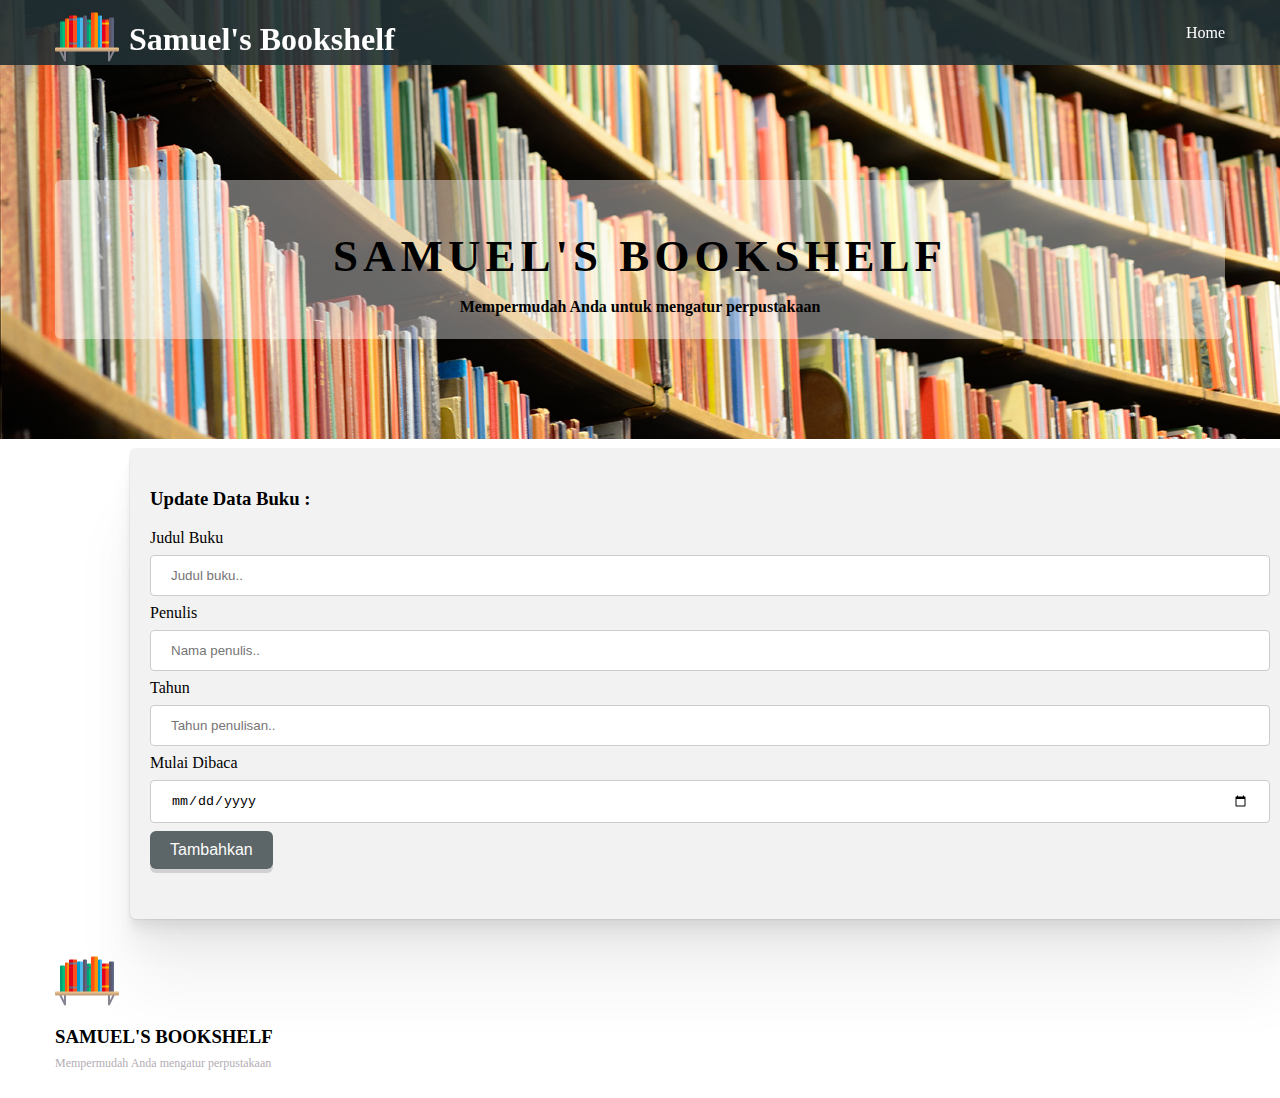
==== update.html @ e592c239 "first edition" ====
<!DOCTYPE html>
<html lang="en">
	<head>
		<meta charset="UTF-8" />
		<meta http-equiv="X-UA-Compatible" content="IE=edge" />
		<meta name="viewport" content="width=device-width, initial-scale=1.0" />
		<link rel="stylesheet" href="style.css" />
		<title>Samuel's Bookshelf</title>
	</head>
	<body>
		<header>
			<div class="container">
				<div class="header-logo">
					<img src="assets/icon/bookshelf.png" alt="" class="logo" />
				</div>
				<div class="header-title">
					<h1 class="title">
						<a href="/index.html">Samuel's Bookshelf</a>
					</h1>
				</div>
				<div class="header-right"><a href="/index.html">Home</a></div>
			</div>
		</header>
		<div class="top-wrapper">
			<div class="container top">
				<h1>SAMUEL'S BOOKSHELF</h1>
				<p>Mempermudah Anda untuk mengatur perpustakaan</p>
			</div>
		</div>
		<div class="add-wrapper">
			<div class="container">
				<div class="add-book updates">
					<h3>Update Data Buku :</h3>
					<form class="form" action="#" id="update-form">
						<label for="title">Judul Buku</label>
						<input
							type="text"
							id="title"
							name="title"
							placeholder="Judul buku.."
						/>

						<label for="author">Penulis</label>
						<input
							type="text"
							id="author"
							name="author"
							placeholder="Nama penulis.."
						/>

						<label for="year">Tahun</label>
						<input
							type="number"
							id="year"
							name="year"
							placeholder="Tahun penulisan.."
						/>

						<label for="sRead">Mulai Dibaca</label>
						<input type="date" id="sRead" name="sRead" />

						<button
							type="submit"
							value="Submit"
							name="Submit"
							class="btn add-btn"
						>
							Tambahkan
						</button>
					</form>
				</div>
			</div>
		</div>
		<footer>
			<div class="container">
				<a href="/index.html">
					<img src="assets/icon/bookshelf.png" />
					<h3>SAMUEL'S BOOKSHELF</h3></a
				>
				<p>Mempermudah Anda mengatur perpustakaan</p>
			</div>
		</footer>

		<script src="/js/update.js" type="text/javascript"></script>
	</body>
</html>
---- style.css ----
body {
    margin: 0;
    font-family: "Lucida Grande";
}
a {
    text-decoration: none;
    color: white;
}

.container {
    width: 1170px;
    padding: 0 15px;
    margin: 0 auto;
}

header {
    height: 65px;
    width: 100%;
    background-color: rgba(34, 49, 52, 0.9); 
    position: fixed;
    top: 0;
    z-index: 10;
}

.logo {
    width: 64px;
    margin-top: 5px;
}

.header-logo {
    float: left;
}
.header-title {
    float: left;
    margin-left: 10px;
    color: white;
}

.header-right {
    float: right;
    margin-right: -25px;
}

.header-right a {
    line-height: 65px;
    padding: 0 25px;
    color: white;
    display: block;
    float: left;
    transition: all 0.5s;
}

.header-right a:hover {
    background-color: rgba(255, 255, 255, 0.3);
}

.top-wrapper {
    padding: 180px 0 100px 0;
    background-image: url(assets/icon/bookShelf_pict.jpg);
    background-size: cover;
    color: black;
    text-align: center;
}
.top {
    background: rgb(255, 255, 255, 0.4);
    padding: 20px 0;
    border-radius: 6px;
}

.top-wrapper h1 {
    font-size: 45px;
    font-weight: bold;
    letter-spacing: 5px;
    margin-bottom: 10px;
}

.top-wrapper p {
    margin-bottom: 3px;
    font-size: 16px;
    font-weight: 700;
}
.search-wrapper {
    padding: 20px 0 5px 0;
    width: 80%;
    margin: auto;
}

.form-search {
    width: 80%;
    margin: auto auto;
}

#Ftitle {
    width: 100%;
    font-size: 16px;
    padding: 12px;
    border-radius: 6px;
    border: none;
}

.btn {
    padding: 12px 24px;
    color: black;
    display: inline-block;
    opacity: 0.8;
    border-radius: 30px;
}

.btn:hover {
    opacity: 1;
}

.submit-btn {
    margin-top: 10px;
}

.add-wrapper {
    margin-left: 115px;
    text-align: left;
}
.add-book {
    border-radius: 5px;
    background-color: #f2f2f2;
    padding: 20px;
    text-align: left;
}
.add-wrapper input[type=text],[type=date],[type=number],
select {
    width: 100%;
    padding: 12px 20px;
    margin: 8px 0;
    display: inline-block;
    border: 1px solid #ccc;
    border-radius: 4px;
    box-sizing: border-box;
}

.add-btn {
    /* width: 100%; */
    display: inline-block;
    padding: 10px 20px;
    font-size: 16px;
    cursor: pointer;
    text-align: center;
    text-decoration: none;
    outline: none;
    color: #fff;
    background-color: rgba(34, 49, 52, 0.9);
    border: none;
    border-radius: 6px;
    box-shadow: 0 4px rgb(201, 201, 201);
}
.add-btn:hover {
background-color: rgba(34, 49, 52);
}

.add-btn:active {
    background-color: rgba(34, 49, 52);
    box-shadow: 0 2px #666;
    transform: translateY(2px);
}

.check-button {
    background: url('assets/icon/check.png');
    background-size: contain;
    width: 40px;
    height: 40px;
    cursor: pointer;
    border: none;
    float: right;
}

.check-button:hover {
    background: url('assets/icon/checked.png');
    background-size: contain;
}

.check-button:focus,
.trash-button {
    outline: none;
}

.collapsible {
    text-align: left;
    outline: none;
    font-size: 15px;
}

.active,
.collapsible:hover {
    background-color: rgba(34, 49, 52);
}

.collapsible:after {
    content: '\002B';
    color: white;
    font-weight: bold;
    float: right;
    margin-left: 5px;
}

.active:after {
    content: "\2212";
}

.content {
    margin-top: 5px;
    padding: 0 18px;
    max-height: 0;
    max-width: 930px;
    overflow: hidden;
    transition: max-height 0.2s ease-out;
    background-color: #f1f1f1;
    border-radius: 6px;
}

.book-list-wrapper {
    background-color: #f8f8f8;
}
.book-list {
    display: flex;
    flex-direction: row;
    min-height: 400px;
    /* margin-bottom: 100px; */
    padding-bottom: 50px;
}

.list, .updates {
    flex: 1;
    box-shadow: 0 0 0 1px rgba(53, 72, 91, .07), 0 2px 2px rgba(0, 0, 0, .01), 0 4px 4px rgba(0, 0, 0, .02), 0 10px 8px rgba(0, 0, 0, .03), 0 15px 15px rgba(0, 0, 0, .03), 0 30px 30px rgba(0, 0, 0, .04), 0 70px 65px rgba(0, 0, 0, .05);
    margin: 10px 10px 0 0;
    padding: 20px;
    padding-bottom: 50px;
    border-radius: 6px;
}

.inner {
    padding: 20px;
    color: white;
    display: flex;
    flex-direction: row;
    background-color: rgba(34, 49, 52, 0.9);
    border-radius: 30px;
    box-shadow: rgba(0, 0, 0, 0.4) 0px 2px 4px, rgba(0, 0, 0, 0.3) 0px 7px 13px -3px, rgba(0, 0, 0, 0.2) 0px -3px 0px inset;
    margin-bottom: 20px;
}

.inner p {
    line-height: 0.5;
}

.inner-book {
    flex: 80%;
}
.action {
    flex: 20%;
    margin: auto;
}

.container-book h2 {
    text-align: center;
}

.dropbtn {
        background: url(/assets/icon/more.png);
        background-size: contain;
        width: 40px;
        height: 40px;
        color: white;
        padding: 16px;
        font-size: 16px;
        border: none;
        cursor: pointer;
}

.dropDown {
    position: relative;
    display: inline-block;
    position: relative;
    left: 60px;
}

.dropDownContent {
    display: none;
    position: absolute;
    background-color: #f9f9f9;
    min-width: 160px;
    box-shadow: 0px 8px 16px 0px rgba(0, 0, 0, 0.2);
    z-index: 1;
}

.dropDownContent a {
    color: black;
    padding: 12px 16px;
    text-decoration: none;
    display: block;
}

.dropDownContent a:hover {
    background-color: #f1f1f1
}

.dropDown:hover .dropDownContent {
    display: block;
    cursor: pointer;
}

.dropDown:hover .dropbtn {
    background: url(/assets/icon/more-hov.png);
    background-size: contain;
    width: 40px;
    height: 40px;
}

footer img {
    width: 64px;
}

footer p {
    color: #b3aeb5;
    font-size: 12px;
}

footer {
    padding-top: 30px;
    padding-bottom: 20px;
    line-height: 0.5;
}
footer a {
    color: black;
}
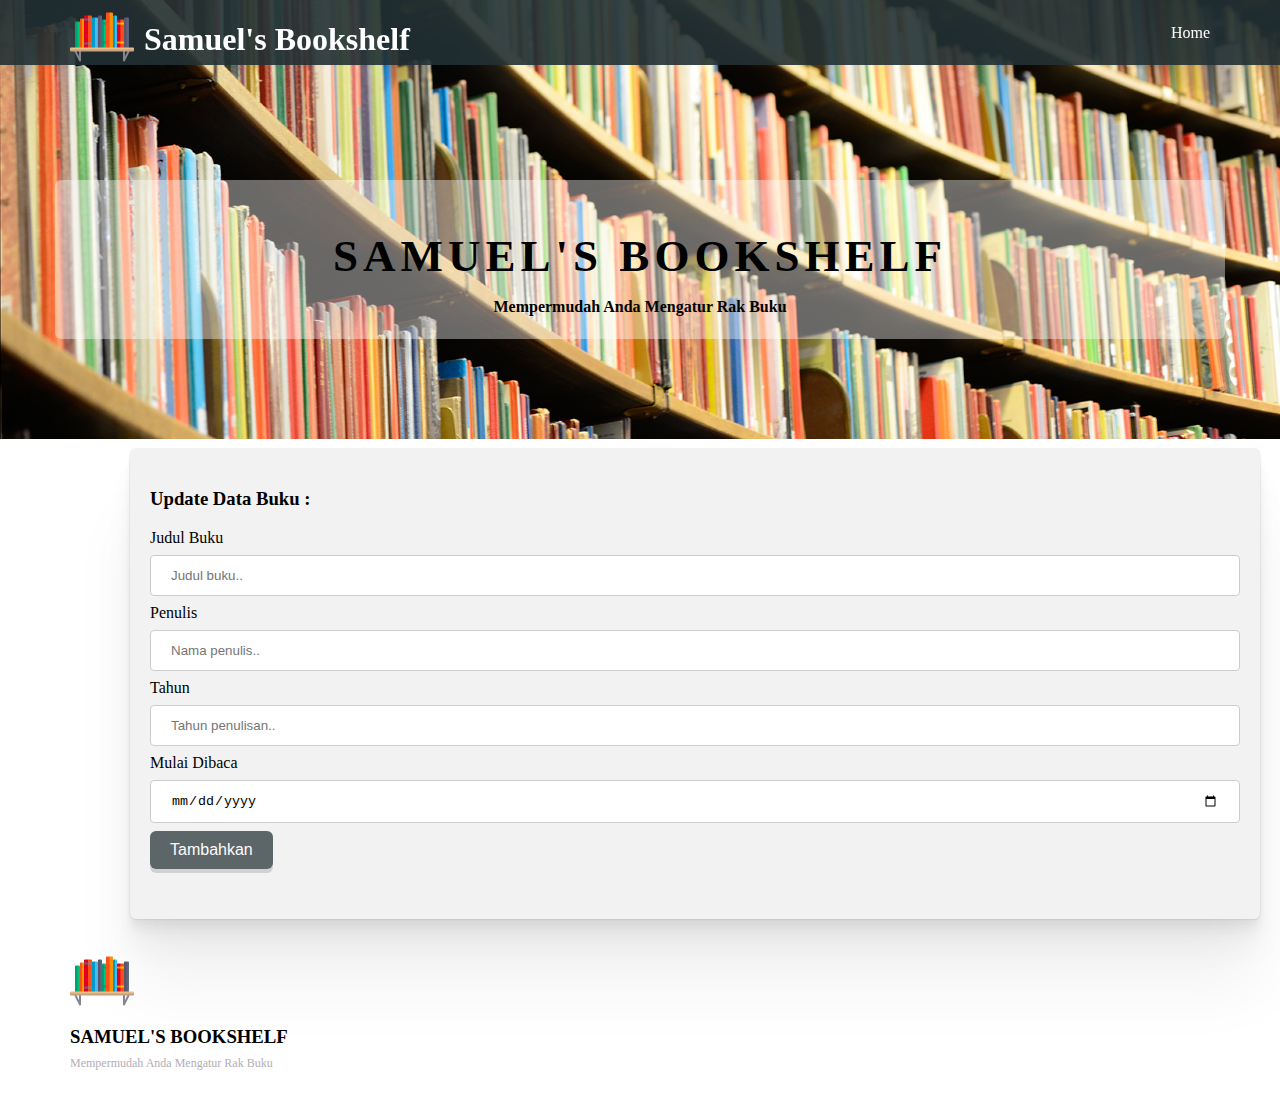
==== commit 359d78c7: "updating with responsive design" ====
--- a/update.html
+++ b/update.html
@@ -5,6 +5,7 @@
 		<meta http-equiv="X-UA-Compatible" content="IE=edge" />
 		<meta name="viewport" content="width=device-width, initial-scale=1.0" />
 		<link rel="stylesheet" href="style.css" />
+		<link rel="stylesheet" href="responsive.css" />
 		<title>Samuel's Bookshelf</title>
 	</head>
 	<body>
@@ -24,12 +25,12 @@
 		<div class="top-wrapper">
 			<div class="container top">
 				<h1>SAMUEL'S BOOKSHELF</h1>
-				<p>Mempermudah Anda untuk mengatur perpustakaan</p>
+				<p>Mempermudah Anda Mengatur Rak Buku</p>
 			</div>
 		</div>
-		<div class="add-wrapper">
+		<div class="update-wrapper">
 			<div class="container">
-				<div class="add-book updates">
+				<div class="update-book updates">
 					<h3>Update Data Buku :</h3>
 					<form class="form" action="#" id="update-form">
 						<label for="title">Judul Buku</label>
@@ -77,7 +78,7 @@
 					<img src="assets/icon/bookshelf.png" />
 					<h3>SAMUEL'S BOOKSHELF</h3></a
 				>
-				<p>Mempermudah Anda mengatur perpustakaan</p>
+				<p>Mempermudah Anda Mengatur Rak Buku</p>
 			</div>
 		</footer>
 
--- a/style.css
+++ b/style.css
@@ -1,3 +1,7 @@
+* {
+    box-sizing: border-box;
+}
+
 body {
     margin: 0;
     font-family: "Lucida Grande";
@@ -30,6 +34,7 @@
 .header-logo {
     float: left;
 }
+
 .header-title {
     float: left;
     margin-left: 10px;
@@ -114,18 +119,19 @@
     margin-top: 10px;
 }
 
-.add-wrapper {
+.add-wrapper, .update-wrapper {
     margin-left: 115px;
     text-align: left;
 }
-.add-book {
+.add-book, .update-book {
     border-radius: 5px;
     background-color: #f2f2f2;
     padding: 20px;
     text-align: left;
 }
-.add-wrapper input[type=text],[type=date],[type=number],
-select {
+input[type=text],
+[type=date],
+[type=number] {
     width: 100%;
     padding: 12px 20px;
     margin: 8px 0;
@@ -160,26 +166,6 @@
     transform: translateY(2px);
 }
 
-.check-button {
-    background: url('assets/icon/check.png');
-    background-size: contain;
-    width: 40px;
-    height: 40px;
-    cursor: pointer;
-    border: none;
-    float: right;
-}
-
-.check-button:hover {
-    background: url('assets/icon/checked.png');
-    background-size: contain;
-}
-
-.check-button:focus,
-.trash-button {
-    outline: none;
-}
-
 .collapsible {
     text-align: left;
     outline: none;
@@ -221,7 +207,6 @@
     display: flex;
     flex-direction: row;
     min-height: 400px;
-    /* margin-bottom: 100px; */
     padding-bottom: 50px;
 }
 
@@ -250,10 +235,10 @@
 }
 
 .inner-book {
-    flex: 80%;
+    flex: 70%;
 }
 .action {
-    flex: 20%;
+    flex: 30%;
     margin: auto;
 }
 
@@ -276,7 +261,6 @@
 .dropDown {
     position: relative;
     display: inline-block;
-    position: relative;
     left: 60px;
 }
 
@@ -287,6 +271,7 @@
     min-width: 160px;
     box-shadow: 0px 8px 16px 0px rgba(0, 0, 0, 0.2);
     z-index: 1;
+    border-radius: 15px;
 }
 
 .dropDownContent a {
--- a/responsive.css
+++ b/responsive.css
@@ -0,0 +1,135 @@
+@media all and (max-width: 1024px) {
+    header {
+        height: 65px;
+        width: 100%;
+    }
+    .container {
+        max-width: 700px;
+        margin: 0 auto;
+    }
+    .logo {
+        width: 64px;
+    }
+    .header-title h1 {
+        font-size: 32px;
+    }
+    .header-right {
+        margin: 0;
+    }
+    .header-right a {
+        font-size: 18px;
+        line-height: 60px;
+    }
+    .top-wrapper h1 {
+        font-size: 32px;
+    }
+    .add-wrapper {
+        margin-left: 70px;
+    }
+    .update-wrapper {
+        margin-left: 0;
+        text-align: left;
+    }
+    .content {
+        max-width: 550px;
+    }
+    .book-list{
+        min-height: 300px;
+        flex-direction: column;
+    }
+    .inner h3, p {
+        margin: 10px 0 20px 30px;
+    }
+    .dropDownContent {
+        min-width: 120px;
+    }
+    .dropDown {
+        left: 0;
+    }
+    .dropbtn {
+        float: none;
+        margin: 20px 60px;
+        padding: 10px;
+        width: 70px;
+        height: 70px;
+    }
+    .dropDown:hover .dropbtn {
+        width: 70px;
+        height: 70px;
+    }
+    footer p {
+        margin-left: 0;
+    }
+}
+
+@media all and (max-width: 670px) {
+header {
+        height: 65px;
+        width: 100%;
+    }
+    .container {
+        max-width: 360px;
+        margin: 0 auto;
+    }
+    .logo {
+        width: 42px;
+        margin-top: 15px;
+    }
+    .header-title h1 {
+        font-size: 26px;
+        margin-top: 20px;
+    }
+    .header-right {
+        display: none;
+    }
+    .top-wrapper {
+        width: 100%;
+    }
+    .top-wrapper h1 {
+        font-size: 32px;
+    }
+    .add-wrapper {
+        margin-left: 35px;
+    }
+    .content {
+        max-width: 550px;
+    }
+
+    .book-list {
+        min-height: 300px;
+        flex-direction: column;
+    }
+    .container-book h2 {
+        font-size: 22px;
+    }
+    .inner h3{
+        font-size: 20px;
+        margin-left: 0;
+    }
+    .inner p {
+        line-height: 1.2;
+        margin-left: 0;
+    }
+    .dropDownContent {
+        min-width: 120px;
+    }
+    .dropDown {
+        left: 0;
+    }
+    .dropbtn {
+        float: none;
+        margin: 0;
+        padding: 10px;
+        width: 70px;
+        height: 70px;
+    }
+
+    .dropDown:hover .dropbtn {
+        width: 70px;
+        height: 70px;
+    }
+
+    footer p {
+        margin-left: 0;
+    }
+}